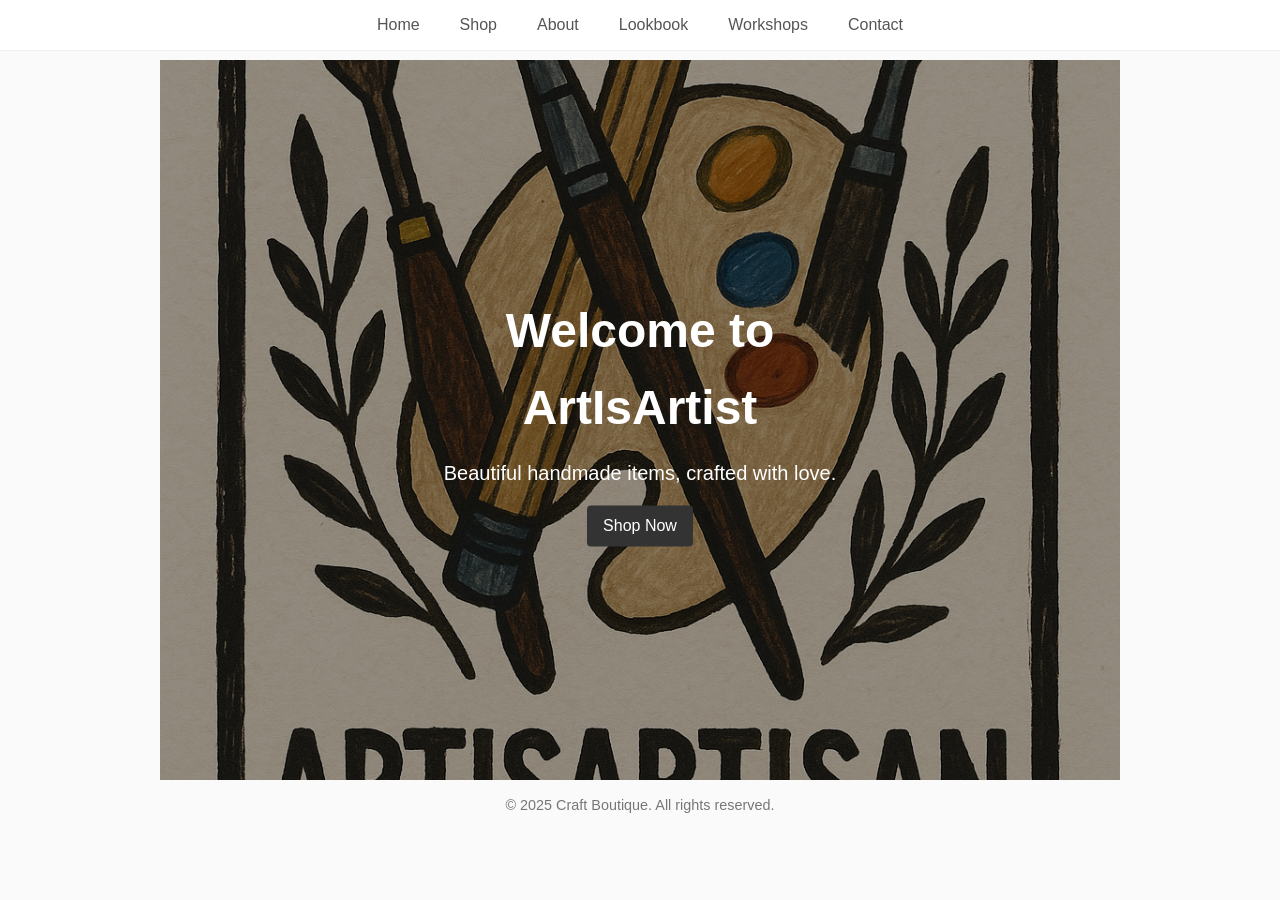
==== index.html @ f318978f "files added" ====
<!DOCTYPE html>
<html lang="en">
<head>
  <meta charset="UTF-8">
  <meta name="viewport" content="width=device-width,initial-scale=1">
  <title>Home – Craft Boutique</title>
  <link rel="stylesheet" href="style.css">
</head>
<body>
  <nav>
    <ul>
      <li><a href="index.html">Home</a></li>
      <li><a href="shop.html">Shop</a></li>
      <li><a href="about.html">About</a></li>
      <li><a href="lookbook.html">Lookbook</a></li>
      <li><a href="workshops.html">Workshops</a></li>
      <li><a href="contact.html">Contact</a></li>
    </ul>
  </nav>

  <header class="hero">
    <!-- remove the <img> tag entirely -->
    <div class="hero-text">
      <h1>Welcome to ArtIsArtist</h1>
      <p>Beautiful handmade items, crafted with love.</p>
      <a href="shop.html" class="btn">Shop Now</a>
    </div>
  </header>

  <footer>
    &copy; 2025 Craft Boutique. All rights reserved.
  </footer>
</body>
</html>
---- style.css ----
#contact {
    background: url('https://source.unsplash.com/1200x600/?workspace,tools') 
                center/cover no-repeat;
  }
  
/* ========== Global & Reset ========== */
* { box-sizing: border-box; margin: 0; padding: 0; }
html { scroll-behavior: smooth; }
body {
  font-family: Arial, sans-serif;
  line-height: 1.6;
  padding-top: 60px; /* nav height */
  background: #fafafa;
  color: #333;
}

/* ========== Navigation ========== */
nav {
  position: fixed; top: 0; left: 0; right: 0;
  background: #fff;
  border-bottom: 1px solid #eee;
  display: flex; justify-content: center;
  z-index: 100;
}
nav ul {
  list-style: none;
  display: flex; gap: 1em;
  padding: 0.75em;
}
nav a {
  text-decoration: none; color: #555;
  padding: 0.5em 0.75em;
  transition: background 0.2s, color 0.2s;
}
nav a:hover {
  background: #eee; color: #000;
  border-radius: 4px;
}

/* ========== Buttons ========== */
.btn {
  display: inline-block;
  background: #333;
  color: #fff;
  padding: 0.5em 1em;
  text-decoration: none;
  border-radius: 4px;
  transition: background 0.2s;
}
.btn:hover { background: #555; }

/* ========== Section Base ========== */
main, header {
  max-width: 960px;
  margin: auto;
  padding: 2em 1em;
}
h1, h2 { margin-bottom: 0.5em; text-align: center; }
p { margin-bottom: 1em; }

/* ========== Home Hero ========== */
header.hero {
  position: relative;
  text-align: center;
  color: #fff;
}
header.hero img {
  width: 100%; height: auto;
  filter: brightness(0.6);
}
header.hero .hero-text {
  position: absolute; top: 50%; left: 50%;
  transform: translate(-50%, -50%);
}
header.hero h1 { font-size: 2.5em; }
header.hero p { font-size: 1.2em; margin: 0.5em 0; }

/* ========== Shop Grid ========== */
.shop-items {
  display: flex; flex-wrap: wrap; gap: 1em;
  justify-content: center;
}
.shop-item {
  background: #fff;
  border: 1px solid #eee;
  border-radius: 4px;
  width: calc(33% - 1em);
  text-align: center;
  padding: 1em;
  transition: transform 0.2s, box-shadow 0.2s;
}
.shop-item img {
  width: 100%; height: auto;
  border-radius: 4px;
}
.shop-item:hover {
  transform: translateY(-5px);
  box-shadow: 0 5px 15px rgba(0,0,0,0.1);
}
.shop-item h3 { margin: 0.75em 0 0.25em; }
.shop-item .price { color: #b12704; font-weight: bold; }

/* ========== About ========== */
.about-content {
  display: flex; flex-wrap: wrap; gap: 1em;
  align-items: center;
}
.about-content img {
  flex: 1 1 300px;
  width: 100%; border-radius: 8px;
}
.about-content div {
  flex: 1 1 300px;
}

/* ========== Lookbook Gallery ========== */
.gallery {
  display: flex; flex-wrap: wrap; gap: 0.5em;
  justify-content: center;
}
.gallery img {
  width: calc(25% - 0.5em);
  border-radius: 4px;
}

/* ========== Workshops List ========== */
.events-list {
  list-style: none;
  max-width: 600px;
  margin: auto;
}
.events-list li {
  background: #fff;
  border: 1px solid #eee;
  border-radius: 4px;
  padding: 1em;
  margin-bottom: 1em;
}

/* ========== Contact Form & FAQ ========== */
.contact-container {
  display: flex; flex-wrap: wrap; gap: 2em;
}
.contact-form, .faq {
  flex: 1 1 300px;
}
.contact-form input,
.contact-form textarea {
  width: 100%;
  padding: 0.5em;
  margin-bottom: 1em;
  border: 1px solid #ccc;
  border-radius: 4px;
}
.faq p { margin-bottom: 1em; }

/* ========== Footer ========== */
footer {
  text-align: center;
  padding: 1em 0;
  font-size: 0.9em;
  color: #777;
}

/* ========== Responsive ========== */
@media (max-width: 768px) {
  .shop-item { width: calc(45% - 1em); }
  .gallery img { width: calc(50% - 0.5em); }
}
@media (max-width: 600px) {
  .shop-item, .gallery img { width: 100%; }
  .about-content { flex-direction: column; }
  .contact-container { flex-direction: column; }
  nav ul { flex-direction: column; gap: 0.5em; }
}

/* make sure nav sits above the hero */
nav {
    position: fixed;
    top: 0; left: 0; right: 0;
    z-index: 10;
    /* …your existing nav styles… */
  }
  
  /* Hero background + overlay */
  header.hero {
    position: relative;
    width: 100%;
    height: 80vh;              /* adjust height as you like */
    min-height: 400px;         /* won’t shrink below 400px */
    background:
      linear-gradient(rgba(0,0,0,0.4), rgba(0,0,0,0.4)),
      url('image.png') center/cover no-repeat;
    display: flex;
    align-items: center;
    justify-content: center;
  }
  
  /* Centered white text/button */
  header.hero .hero-text {
    text-align: center;
    color: #fff;
    padding: 0 1rem;
    max-width: 600px;
  }
  
  header.hero .hero-text h1 {
    font-size: 3rem;
    margin-bottom: 0.5rem;
  }
  
  header.hero .hero-text p {
    font-size: 1.25rem;
    margin-bottom: 1rem;
  }
  
  /* ensure page content starts below the fixed nav */
  body {
    padding-top: 60px;  /* or whatever your nav height is */
  }
  
.potray{
    height: 400px;
    width: 200px;
}
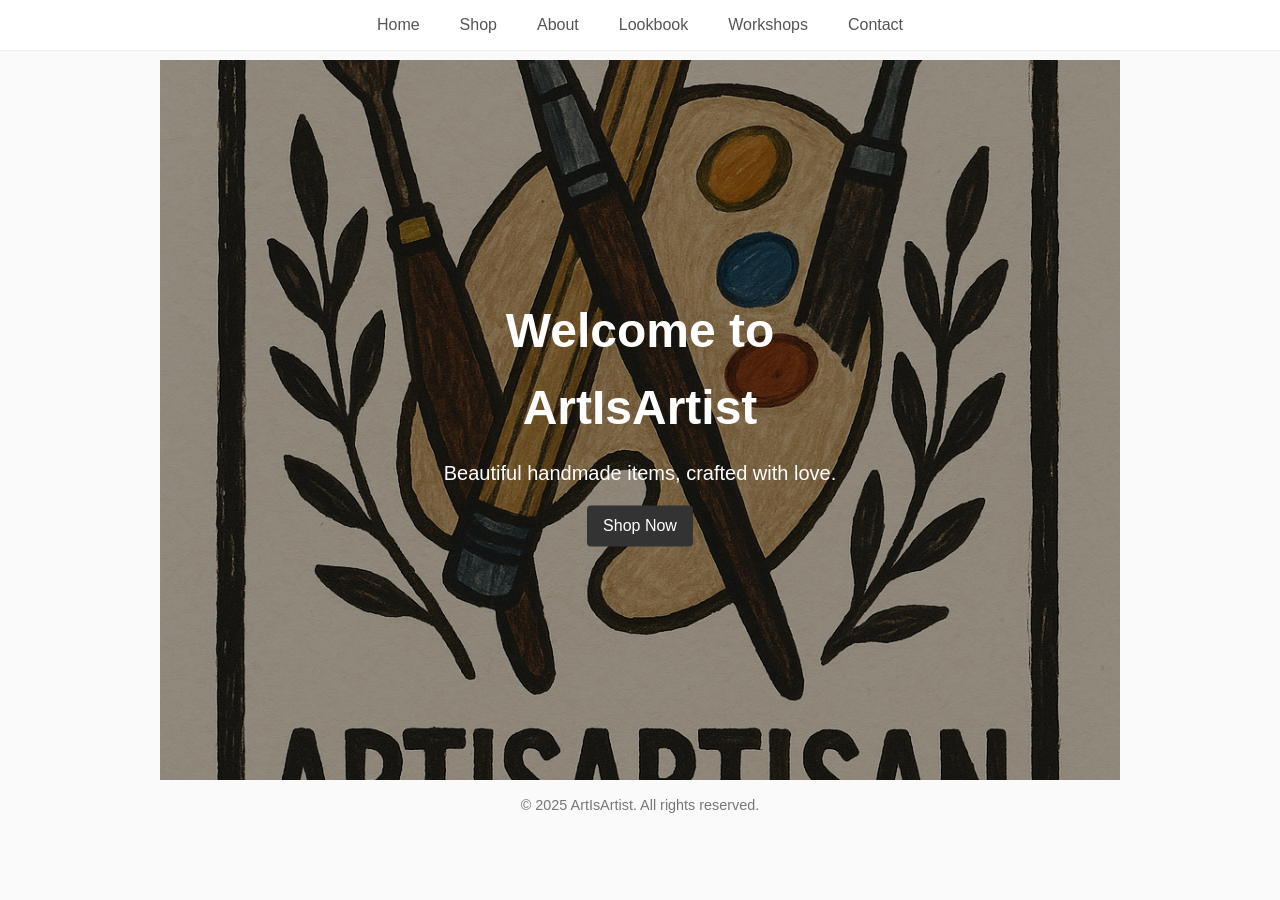
==== commit 107359af: "files added" ====
--- a/index.html
+++ b/index.html
@@ -28,7 +28,7 @@
   </header>
 
   <footer>
-    &copy; 2025 Craft Boutique. All rights reserved.
+    &copy; 2025 ArtIsArtist. All rights reserved.
   </footer>
 </body>
 </html>
